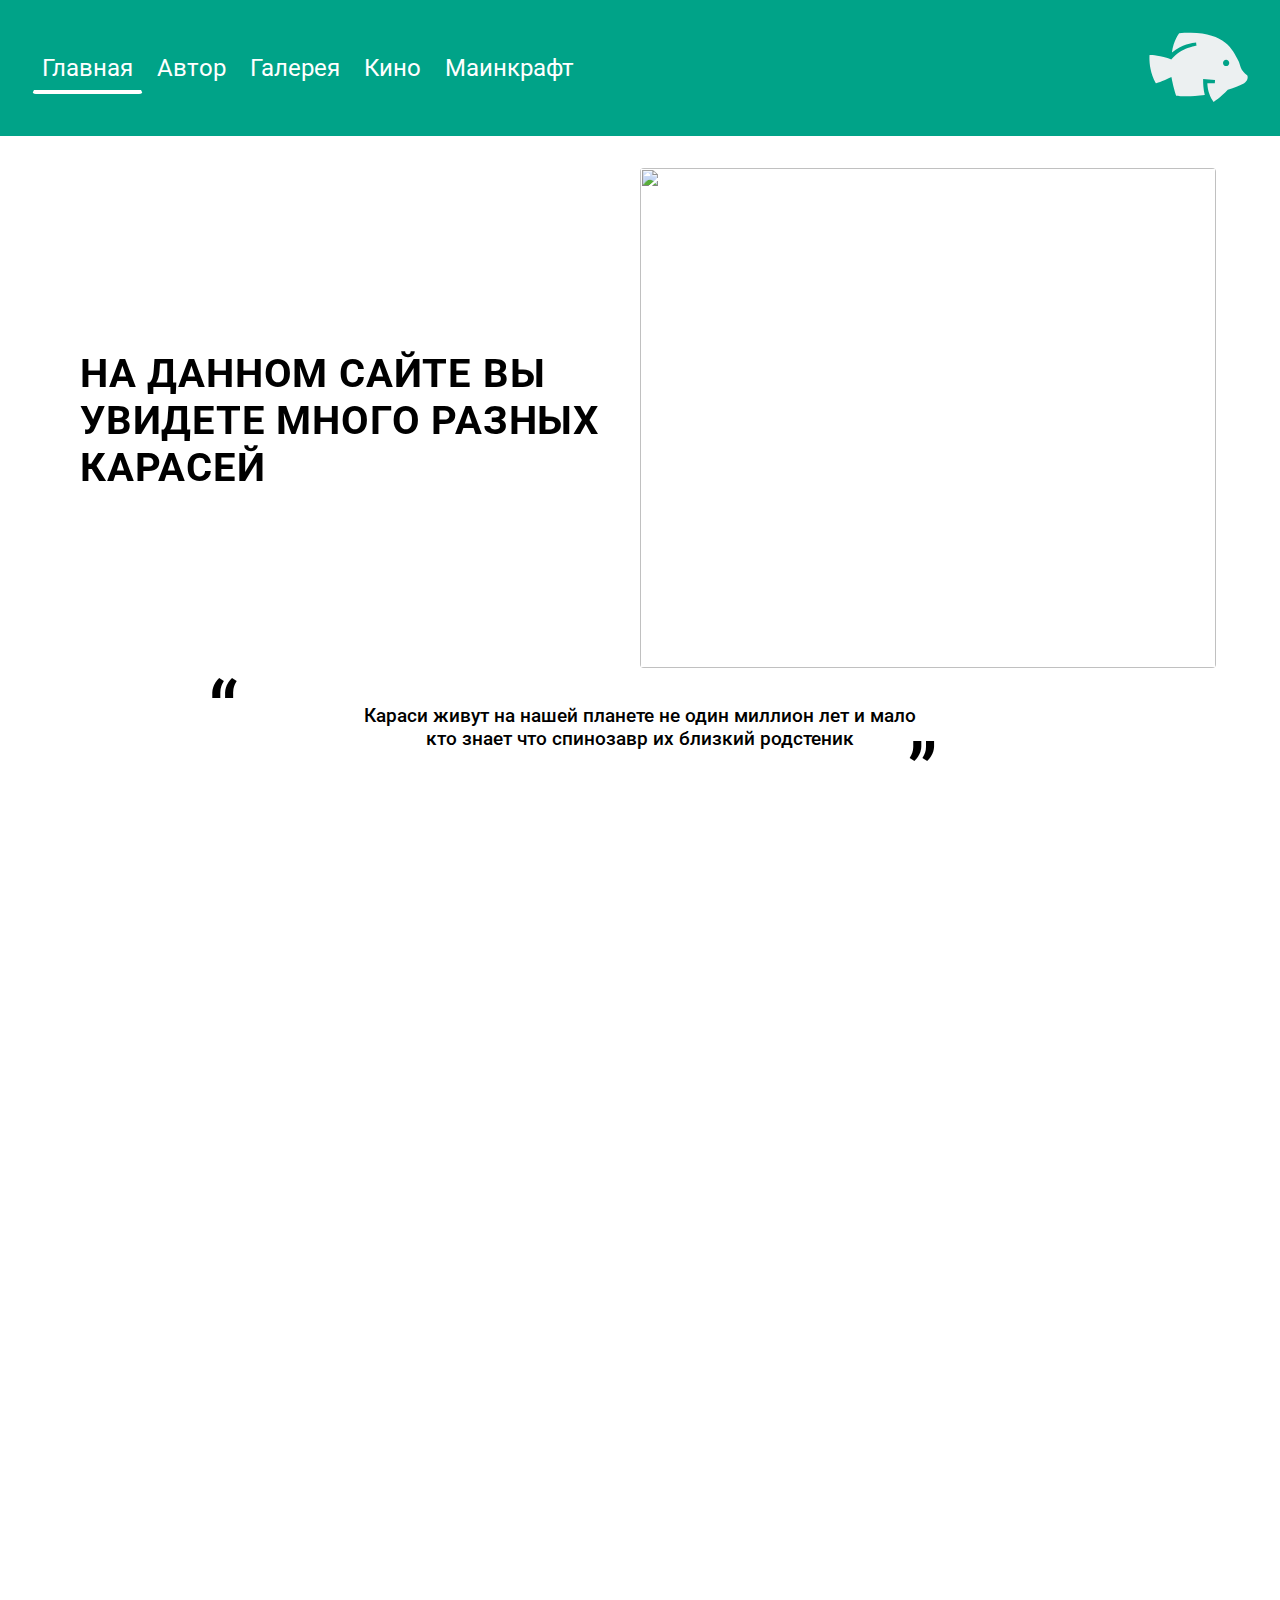
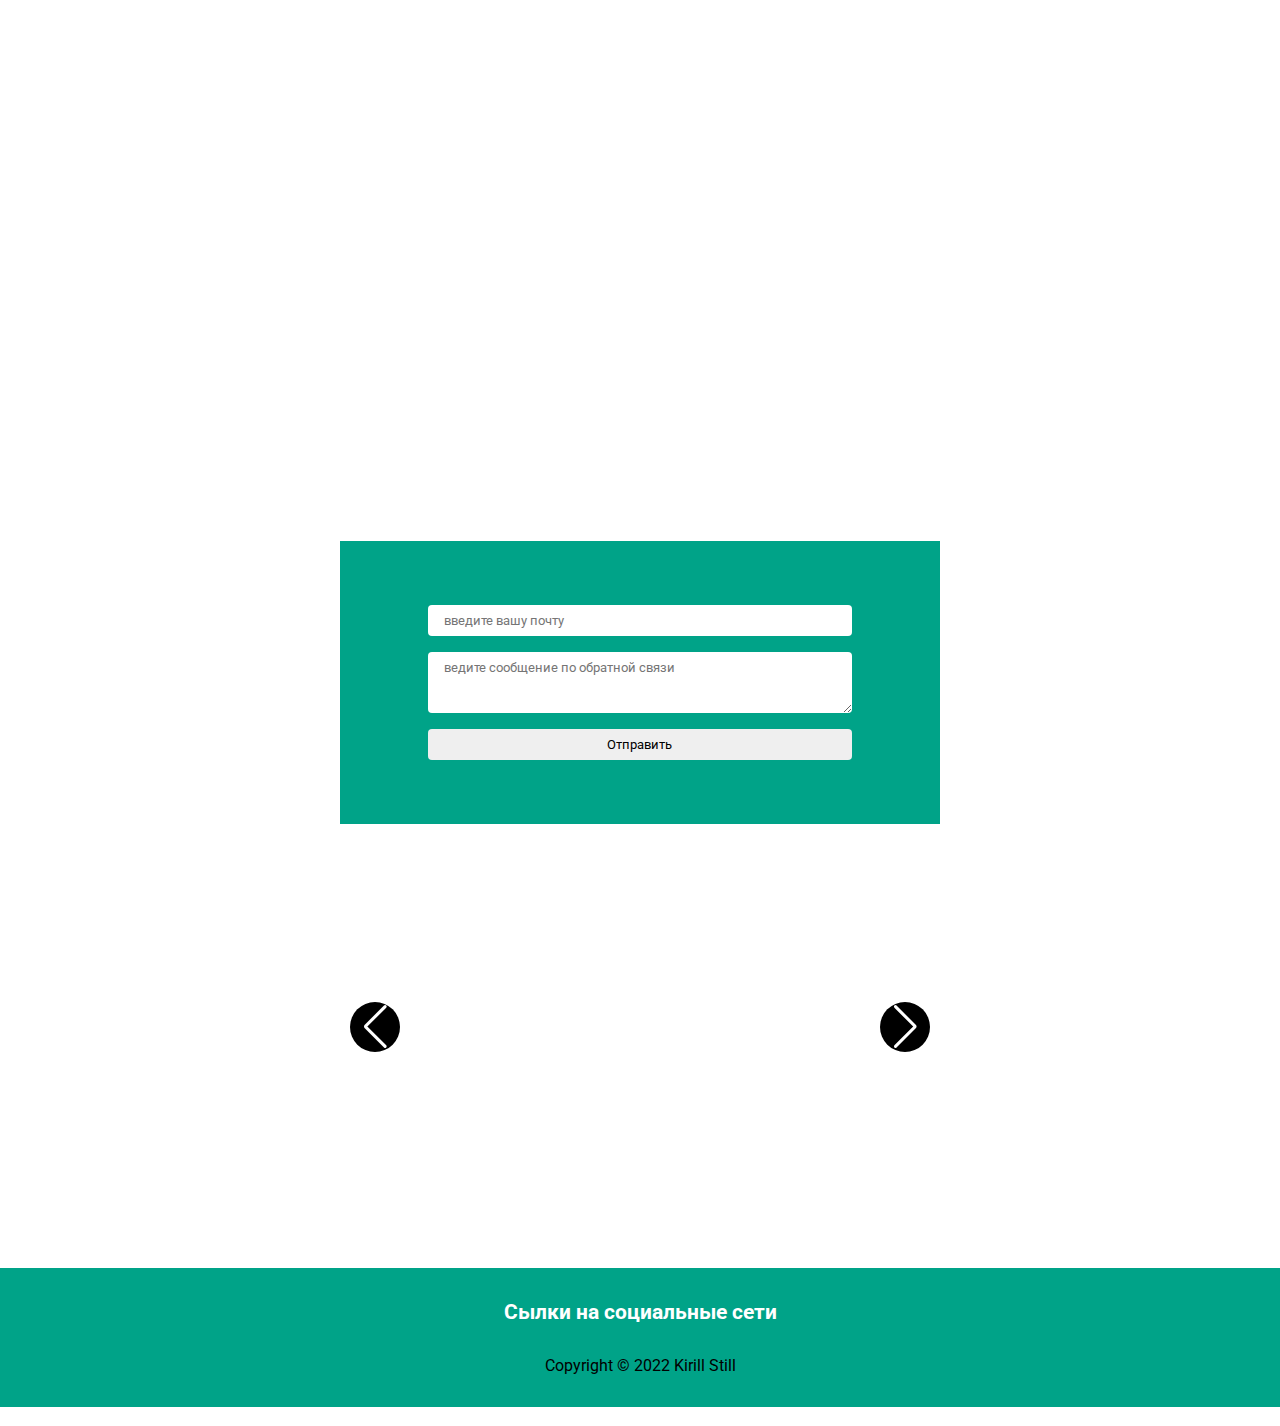
==== project/index.html @ 2509e821 "Add files via upload" ====
<!DOCTYPE html>
<html lang="en">
<head>
	<meta charset="UTF-8">
	<meta name="viewport" content="width=device-width, initial-scale=1.0">
	<title>Document</title>
	<link href="https://unpkg.com/aos@2.3.1/dist/aos.css" rel="stylesheet">
	<script src="https://unpkg.com/aos@2.3.1/dist/aos.js"></script>
	<link
  rel="stylesheet"
  href="https://cdn.jsdelivr.net/npm/swiper@8/swiper-bundle.min.css"
/>
	<style>
		@import 'undo.css';
		@import 'style.css';
	* {
		margin: 0;
		padding: 0;
		box-sizing: border-box;
	}
	</style>
</head>
<body>
	<script>
  AOS.init();
</script>


	<header>
	<nav>
			<a href="index.html" class="active">Главная</a>
			<a href="I.html" >Автор</a>
             <a href="gallery.html">Галерея</a>
             <a href="cinema.html">Кино</a>
              <a href="gulash.html">Маинкрафт</a>
		
	</nav>
	<div class="header_img_container" data-aos="fade-up"
     data-aos-anchor-placement="top-center">
     	<a href="index.html"><img src="[data-uri]"></a>
		
	</div>
	</header>
	<main>
		<section class="hero" >
			<div class="hero-left" data-aos="fade-up"
     data-aos-anchor-placement="top-center">
				<h1>На данном сайте вы увидете много разных карасей </h1>

			</div>
			<div class="hero-right" data-aos="fade-up"
     data-aos-anchor-placement="top-center">
				<img src="https://static5.depositphotos.com/1039682/535/i/600/depositphotos_5353129-stock-photo-crucian-carp-isolated-on-white.jpg" alt="">
			</div>
		</section>
		<section class="quote">
			<h2>Караси живут на нашей планете не один миллион лет и мало кто знает что спинозавр их близкий родстеник</h2>
		</section>
		<section class="video" >
			<video src="fish.mp4" type="video/mp4" autoplay muted loop-loop></video>
		</section>
		<div class="description" data-aos="fade-up"
     data-aos-anchor-placement="bottom-bottom">
			<h2>Теория</h2>
			<h3>Караси</h3>
			<p>Караси — неприхотливые промысловые рыбы, и ценный объект прудового хозяйства благодаря способности выживать при низком (до 2-3 мг/л) содержании кислорода в воде. Спинной плавник длинный, глоточные зубы однорядные. Тело высокое с толстой спиной, умеренно сжатое с боков. Чешуя крупная и гладкая на ощупь. Окраска варьирует в зависимости от места обитания.</p>
		</div>
		<div class="feature" data-aos="fade-up"
     data-aos-anchor-placement="bottom-bottom">
			<div class="feature__image">
				<img src="https://encrypted-tbn0.gstatic.com/images?q=tbn:ANd9GcQmqAsHTwvnv1yGVjiTgyQQaJI9I1OgbsqeVg&usqp=CAU" alt="">
			</div>
			<div class="feature__text">
				<h4 class="">Статистика</h4>
				<p class="statistics">смертей - <span class="value">666м</span></p>
				<h4 class="">Только в этом году 666м карасей попали на стол в конун нового года</h4>
				<p class="p-description">Даный карасик праздновал новый год и его съели вместе с салатом. Остановите эти жертвы.:(</p>
			</div>
		</div>
		<div class="feature" data-aos="fade-up"
     data-aos-anchor-placement="bottom-bottom">
			<div class="feature__image" >
				<img src="https://encrypted-tbn0.gstatic.com/images?q=tbn:ANd9GcSSBDJLNqqQF6sWJUsdL_h7DiYA_n0FA7oRxg&usqp=CAU" alt="">
			</div>
			<div class="feature__text">
				<h4 class="">Статистика</h4>
				<p class="statistics">В плену - <span class="value">400м</span></p>
				<h4>Каждый пятый карась попал в плен на уголбной шахте</h4>
				<p></p>
			</div>
		</div>
		<div class="feature" data-aos="fade-up"
     data-aos-anchor-placement="bottom-bottom">
			<div class="feature__image">
				<img src="https://encrypted-tbn0.gstatic.com/images?q=tbn:ANd9GcRGozWkT5_EvDoCp2RIh4jD-NLdtG4rxiWRX0WZy_QTXLpJJ_xBalhdkJSruSG9meLSj6o&usqp=CAU" alt="">
			</div>
			<div class="feature__text">
				<h4 class="">Статистика</h4>
				<p class="statistics">Каждый 5 - <span class="value">400м</span></p>
				<h4>Многие караси были нелегально вывезены из своих родных зон обитанияы</h4>
				<p></p>
			</div>
		</div>
		<form 
		action="https://formspree.io/f/mwkzklpp"
  method="POST" class="form" 
  >
			<input type="email" name="email" placeholder="введите вашу почту">
			<textarea rows="3" placeholder="ведите сообщение по обратной связи" name="message"></textarea>
			<button type="submit">Отправить</button>
		</form>
		<div class="swiper">
  <!-- Additional required wrapper -->
  <div class="swiper-wrapper">
    <!-- Slides -->
    <div class="swiper-slide"><img src="https://encrypted-tbn0.gstatic.com/images?q=tbn:ANd9GcTOqImMLnBorL_QYnztkjuBcqQEa78SSpepaQ&usqp=CAU" alt=""></div>
    <div class="swiper-slide"> <img src="https://encrypted-tbn0.gstatic.com/images?q=tbn:ANd9GcQLhVshV4yCma-E_aG86sefjjQBbmDT1MHH2w&usqp=CAU" alt=""></div>
    <div class="swiper-slide">  <img src="https://encrypted-tbn0.gstatic.com/images?q=tbn:ANd9GcRqtfZRDhswMf1bOX_WSw0fpXA9DOkLDn7qsA&usqp=CAU" alt=""></div>
    ...
  </div>
  <!-- If we need pagination -->
  <div class="swiper-pagination"></div>

  <!-- If we need navigation buttons -->
  <div class="swiper-button-prev"></div>
  <div class="swiper-button-next"></div>

  <!-- If we need scrollbar -->
  
  
	</div>
	</main>
	<div id="scrollTop">
		<img src="https://cdn-icons-png.flaticon.com/512/25/25366.png" alt="">
	</div>
	<footer>
		<div class="footer-container">
			<h3>Сылки на социальные сети</h3>
			<div class="icons-container">
				<img src="https://img.icons8.com/ios-glyphs/30/FFFFFF/vk-circled.png" alt="">
			</div>
			<p> Copyright &copy; 2022 Kirill Still</p>
		</div>
	</footer>
	

	<script>
		document.querySelector('#scrollTop').addEventListener('click',()=> {
			window.scrollTo({
				top: 0,
				behavior: "smooth"
			});
		})
	</script>
	<script src="https://cdn-icons-png.flaticon.com/512/25/25366.png"></script>
	<script>const swiper = new Swiper('.swiper', {
  // Optional parameters
  direction: 'horizontal',
  loop: true,

  // If we need pagination
  pagination: {
    el: '.swiper-pagination',
  },

  // Navigation arrows
  navigation: {
    nextEl: '.swiper-button-next',
    prevEl: '.swiper-button-prev',
  },

  // And if we need scrollbar
  scrollbar: {
    el: '.none',
  },
});</script>
<img src="" alt="">
</body>
</html>
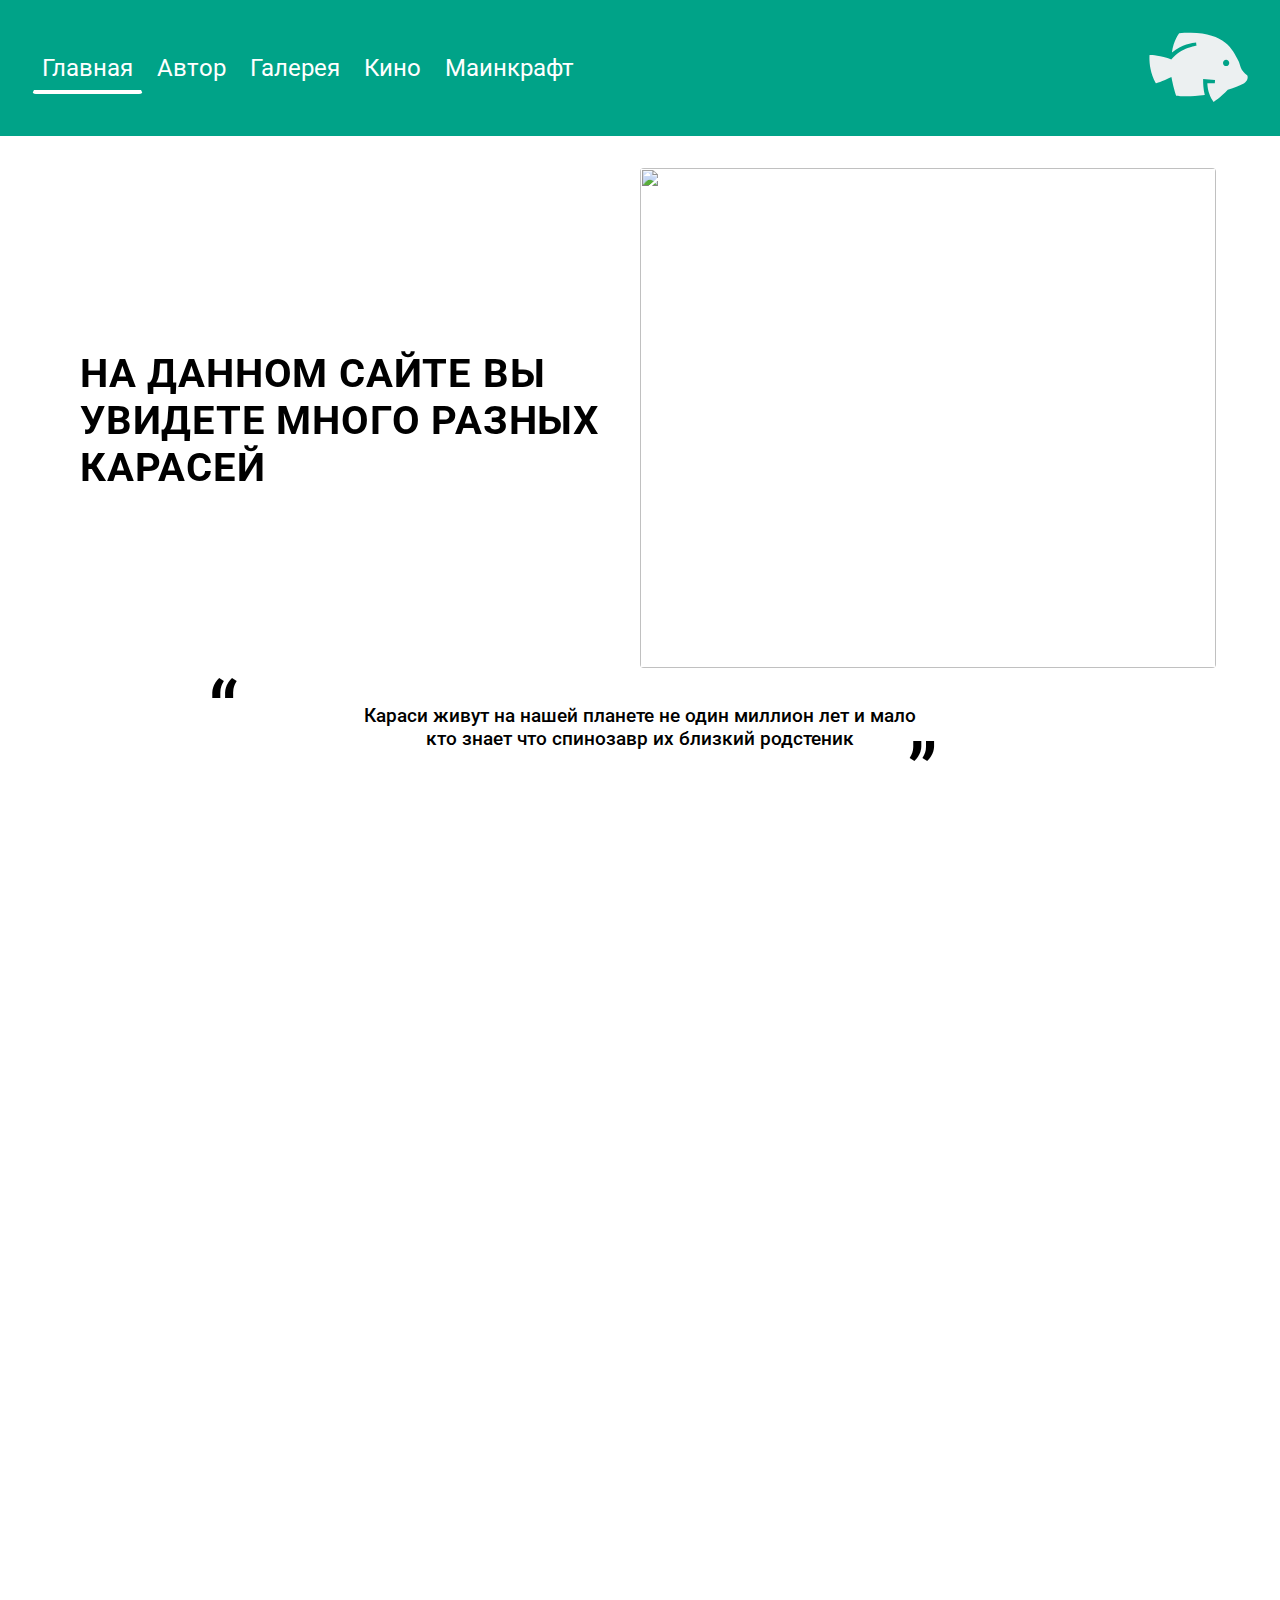
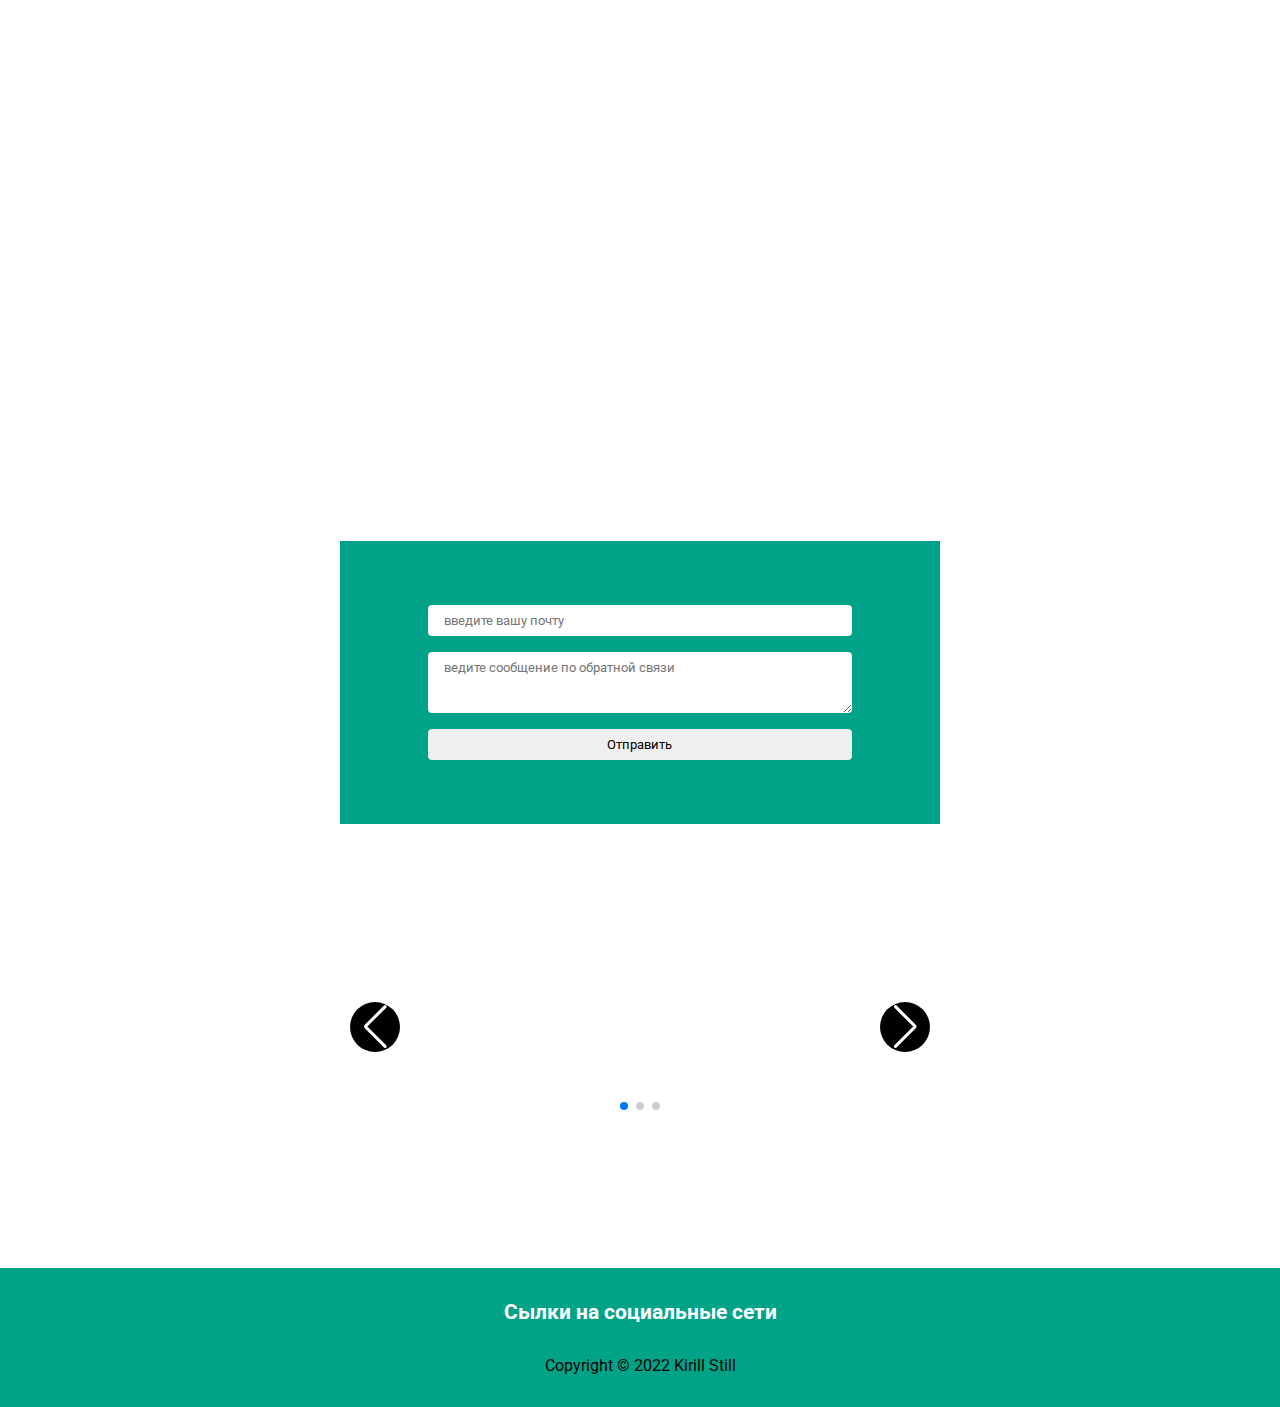
==== commit e4d5460f: "Update index.html" ====
--- a/project/index.html
+++ b/project/index.html
@@ -113,10 +113,10 @@
   <!-- Additional required wrapper -->
   <div class="swiper-wrapper">
     <!-- Slides -->
-    <div class="swiper-slide"><img src="https://encrypted-tbn0.gstatic.com/images?q=tbn:ANd9GcTOqImMLnBorL_QYnztkjuBcqQEa78SSpepaQ&usqp=CAU" alt=""></div>
-    <div class="swiper-slide"> <img src="https://encrypted-tbn0.gstatic.com/images?q=tbn:ANd9GcQLhVshV4yCma-E_aG86sefjjQBbmDT1MHH2w&usqp=CAU" alt=""></div>
-    <div class="swiper-slide">  <img src="https://encrypted-tbn0.gstatic.com/images?q=tbn:ANd9GcRqtfZRDhswMf1bOX_WSw0fpXA9DOkLDn7qsA&usqp=CAU" alt=""></div>
-    ...
+    <div class="swiper-slide"><img src="https://aquarium-fish-home.ru/wp-content/uploads/2020/10/1567530097_karas.jpg" alt="" class="nobord"></div>
+    <div class="swiper-slide"> <img src="https://moreprodukt.info/wp-content/uploads/2021/08/karas-v-rukah.jpg" alt="" class="nobord"></div>
+    <div class="swiper-slide">  <img src="https://www.fishing-v.ru/images/img/statyi/Altayskie_Karasi.jpg" alt="" class="nobord"></div>
+ 
   </div>
   <!-- If we need pagination -->
   <div class="swiper-pagination"></div>
@@ -152,8 +152,9 @@
 			});
 		})
 	</script>
-	<script src="https://cdn-icons-png.flaticon.com/512/25/25366.png"></script>
-	<script>const swiper = new Swiper('.swiper', {
+	<script src="https://cdn.jsdelivr.net/npm/swiper@8/swiper-bundle.min.js"></script>
+	<script>
+		const swiper = new Swiper('.swiper', {
   // Optional parameters
   direction: 'horizontal',
   loop: true,
@@ -173,7 +174,10 @@
   scrollbar: {
     el: '.none',
   },
+  autoplay: {
+  	delay: 3000
+  }
 });</script>
-<img src="" alt="">
+
 </body>
-</html>+</html>
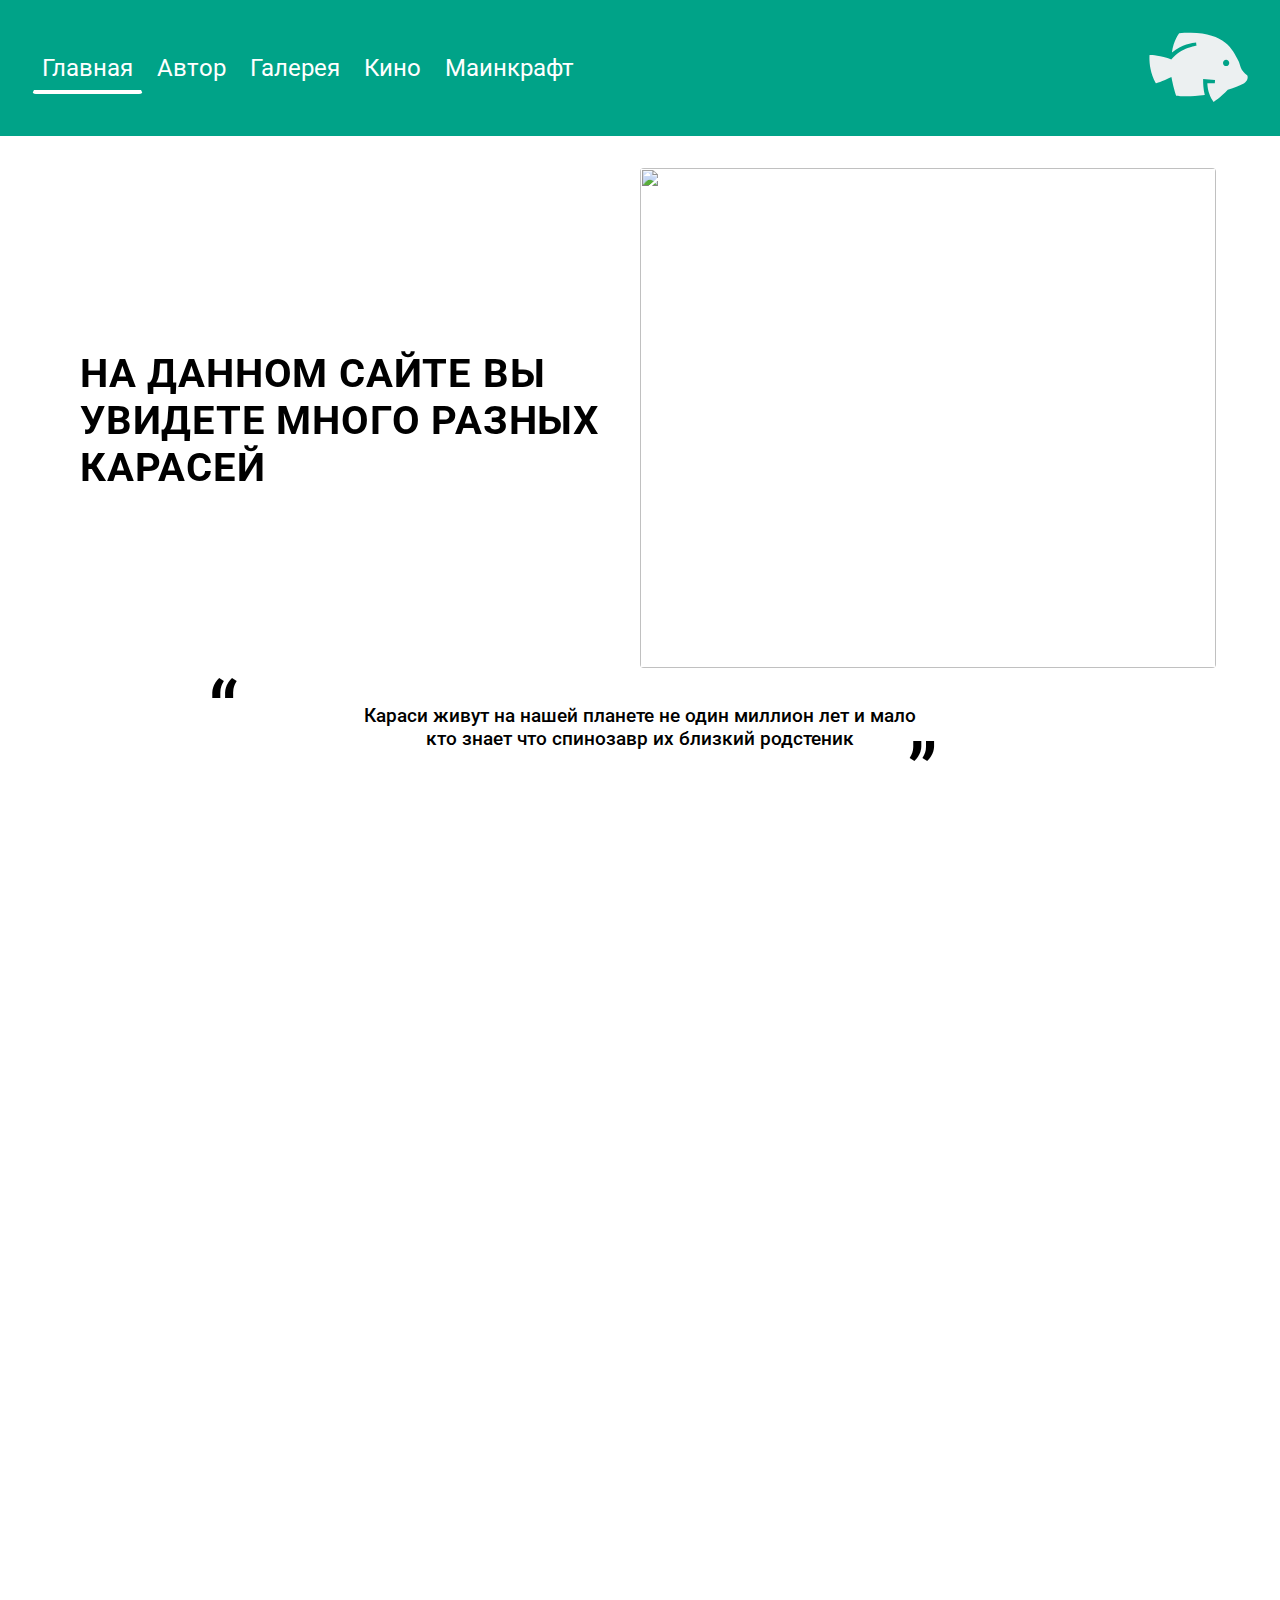
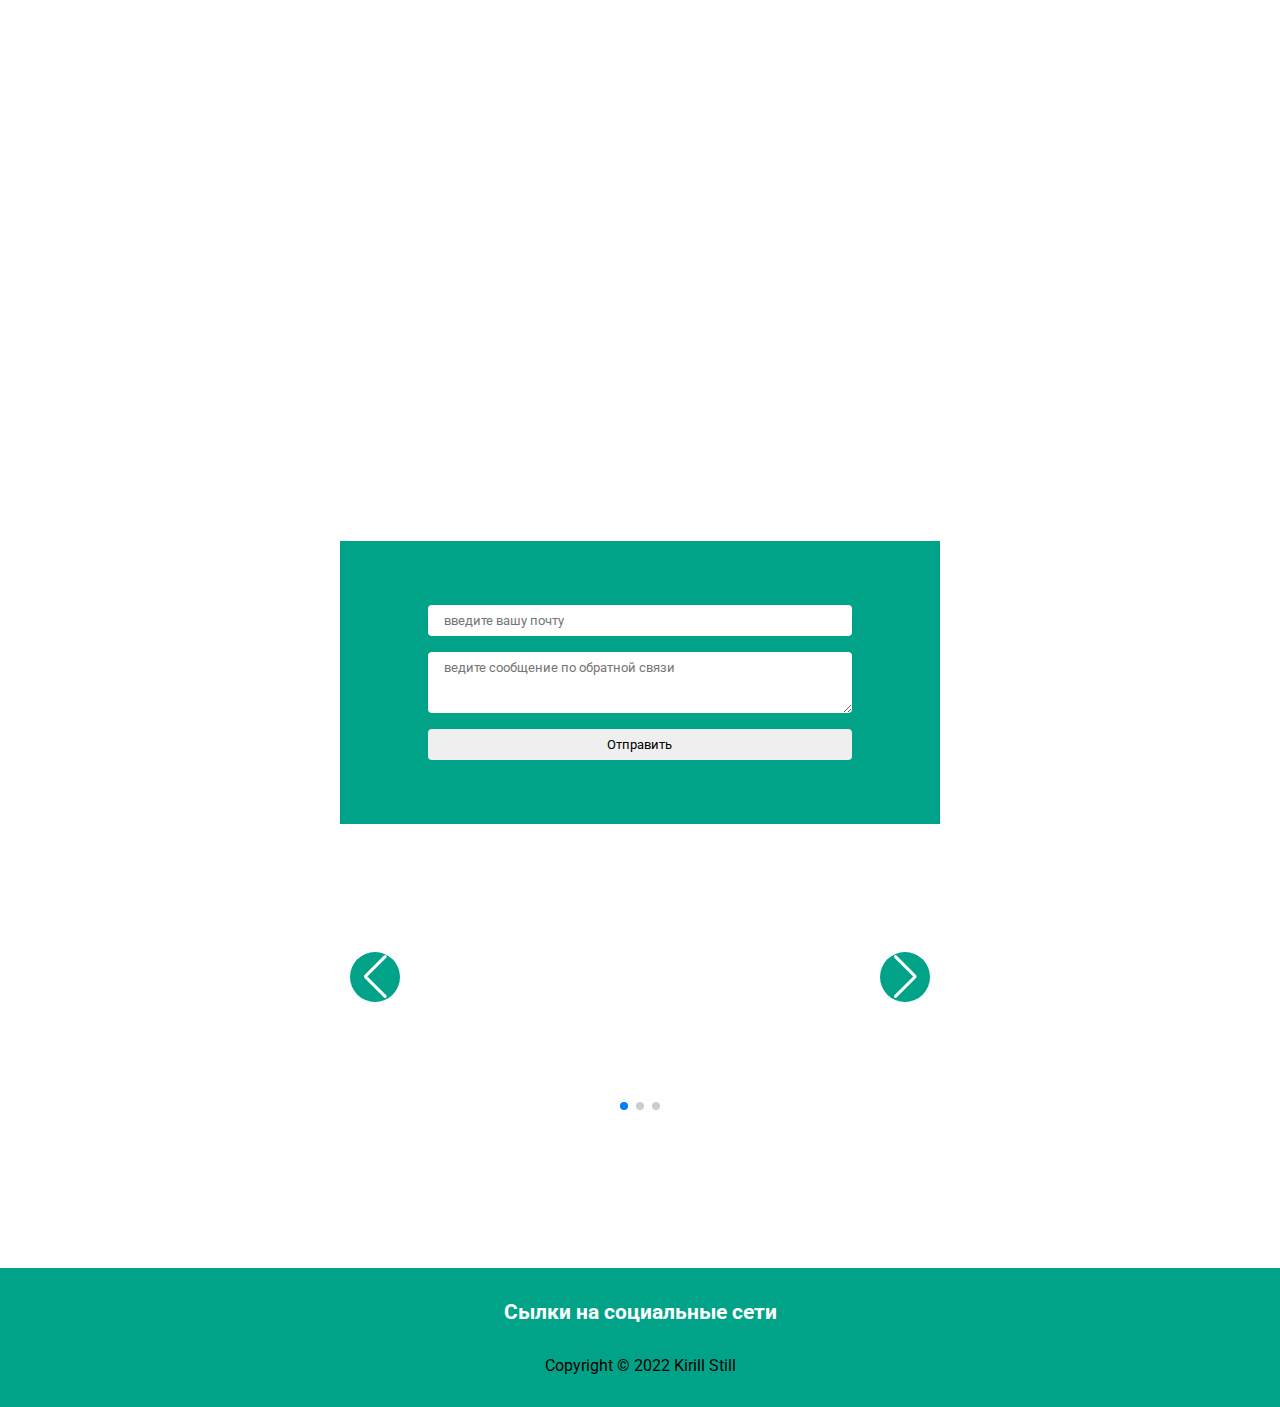
==== commit 499481c1: "Update index.html" ====
--- a/project/index.html
+++ b/project/index.html
@@ -57,7 +57,7 @@
 			<h2>Караси живут на нашей планете не один миллион лет и мало кто знает что спинозавр их близкий родстеник</h2>
 		</section>
 		<section class="video" >
-			<video src="fish.mp4" type="video/mp4" autoplay muted loop-loop></video>
+			<video src="fugu.mp4" type="video/mp4" autoplay muted loop-loop></video>
 		</section>
 		<div class="description" data-aos="fade-up"
      data-aos-anchor-placement="bottom-bottom">
